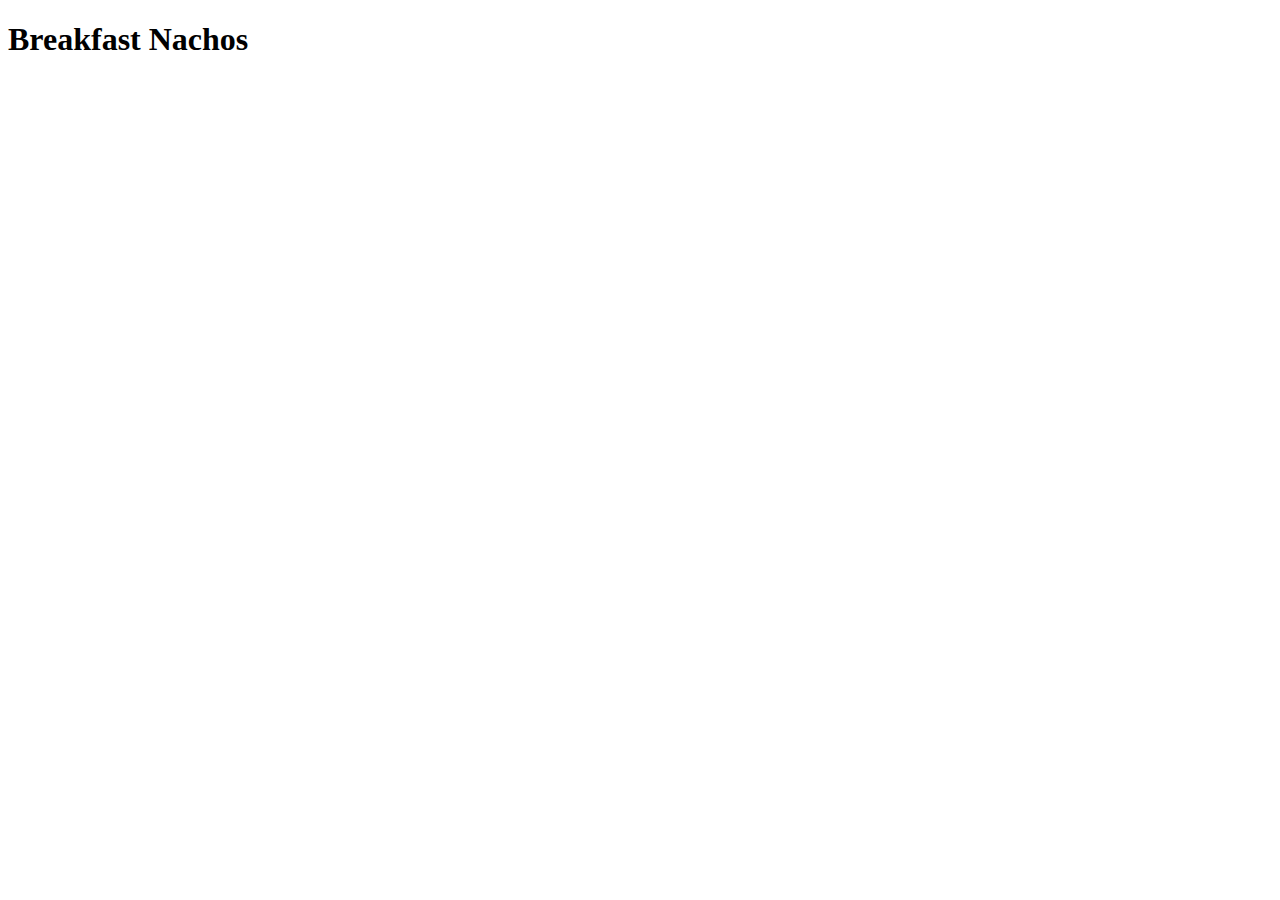
==== recipes/nachos.html @ 6b535eb5 "Created a new folder that will contain the different recipes that I will be creating in this project" ====
<!DOCTYPE html>
<html lang="en">
  <head>
    <meta charset="UTF-8" />
    <meta name="viewport" content="width=device-width, initial-scale=1.0" />
    <title>Breakfast Nachos</title>
  </head>
  <body>
    <h1>Breakfast Nachos</h1>
  </body>
</html>
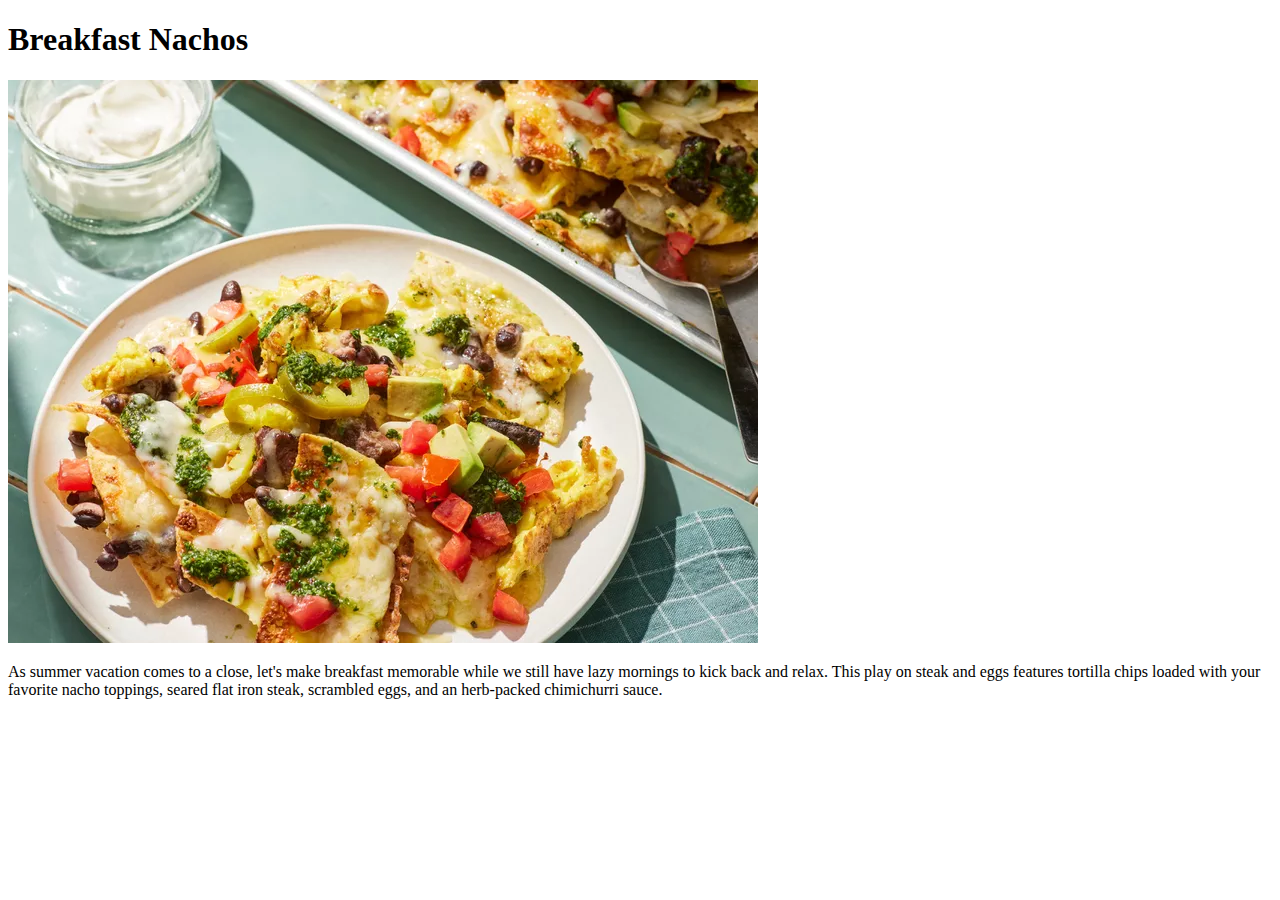
==== commit e5ce1c19: "Added ingredienrs and steps to follow to the recipe." ====
--- a/recipes/nachos.html
+++ b/recipes/nachos.html
@@ -7,5 +7,13 @@
   </head>
   <body>
     <h1>Breakfast Nachos</h1>
+    <img src="/recipes/Images/nachos.jpg" alt="An image of a finished Nachos" />
+    <p>
+      As summer vacation comes to a close, let's make breakfast memorable while
+      we still have lazy mornings to kick back and relax. This play on steak and
+      eggs features tortilla chips loaded with your favorite nacho toppings,
+      seared flat iron steak, scrambled eggs, and an herb-packed chimichurri
+      sauce.
+    </p>
   </body>
 </html>
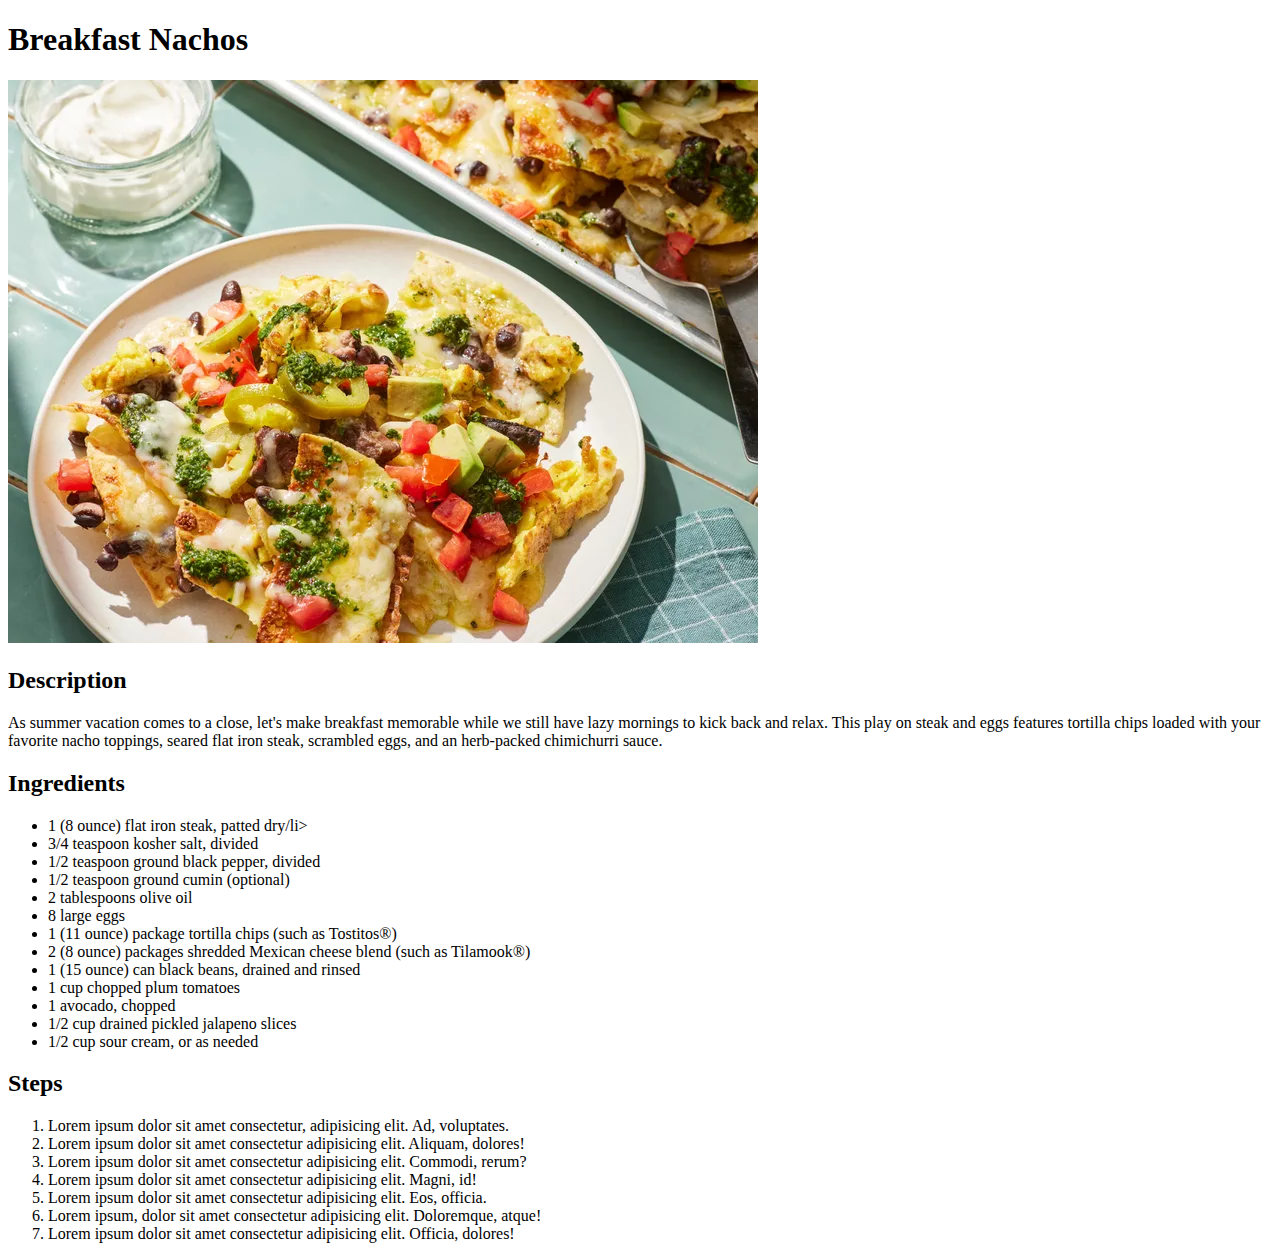
==== commit 15dc4e90: "Added the list of the other pages to index.html" ====
--- a/recipes/nachos.html
+++ b/recipes/nachos.html
@@ -8,6 +8,8 @@
   <body>
     <h1>Breakfast Nachos</h1>
     <img src="/recipes/Images/nachos.jpg" alt="An image of a finished Nachos" />
+
+    <h2>Description</h2>
     <p>
       As summer vacation comes to a close, let's make breakfast memorable while
       we still have lazy mornings to kick back and relax. This play on steak and
@@ -15,5 +17,53 @@
       seared flat iron steak, scrambled eggs, and an herb-packed chimichurri
       sauce.
     </p>
+
+    <h2>Ingredients</h2>
+    <ul>
+      <li>1 (8 ounce) flat iron steak, patted dry/li></li>
+      <li>3/4 teaspoon kosher salt, divided</li>
+      <li>1/2 teaspoon ground black pepper, divided</li>
+      <li>1/2 teaspoon ground cumin (optional)</li>
+      <li>2 tablespoons olive oil</li>
+      <li>8 large eggs</li>
+      <li>1 (11 ounce) package tortilla chips (such as Tostitos®)</li>
+      <li>
+        2 (8 ounce) packages shredded Mexican cheese blend (such as Tilamook®)
+      </li>
+      <li>1 (15 ounce) can black beans, drained and rinsed</li>
+      <li>1 cup chopped plum tomatoes</li>
+      <li>1 avocado, chopped</li>
+      <li>1/2 cup drained pickled jalapeno slices</li>
+      <li>1/2 cup sour cream, or as needed</li>
+    </ul>
+
+    <h2>Steps</h2>
+    <ol>
+      <li>
+        Lorem ipsum dolor sit amet consectetur, adipisicing elit. Ad,
+        voluptates.
+      </li>
+      <li>
+        Lorem ipsum dolor sit amet consectetur adipisicing elit. Aliquam,
+        dolores!
+      </li>
+      <li>
+        Lorem ipsum dolor sit amet consectetur adipisicing elit. Commodi, rerum?
+      </li>
+      <li>
+        Lorem ipsum dolor sit amet consectetur adipisicing elit. Magni, id!
+      </li>
+      <li>
+        Lorem ipsum dolor sit amet consectetur adipisicing elit. Eos, officia.
+      </li>
+      <li>
+        Lorem ipsum, dolor sit amet consectetur adipisicing elit. Doloremque,
+        atque!
+      </li>
+      <li>
+        Lorem ipsum dolor sit amet consectetur adipisicing elit. Officia,
+        dolores!
+      </li>
+    </ol>
   </body>
 </html>
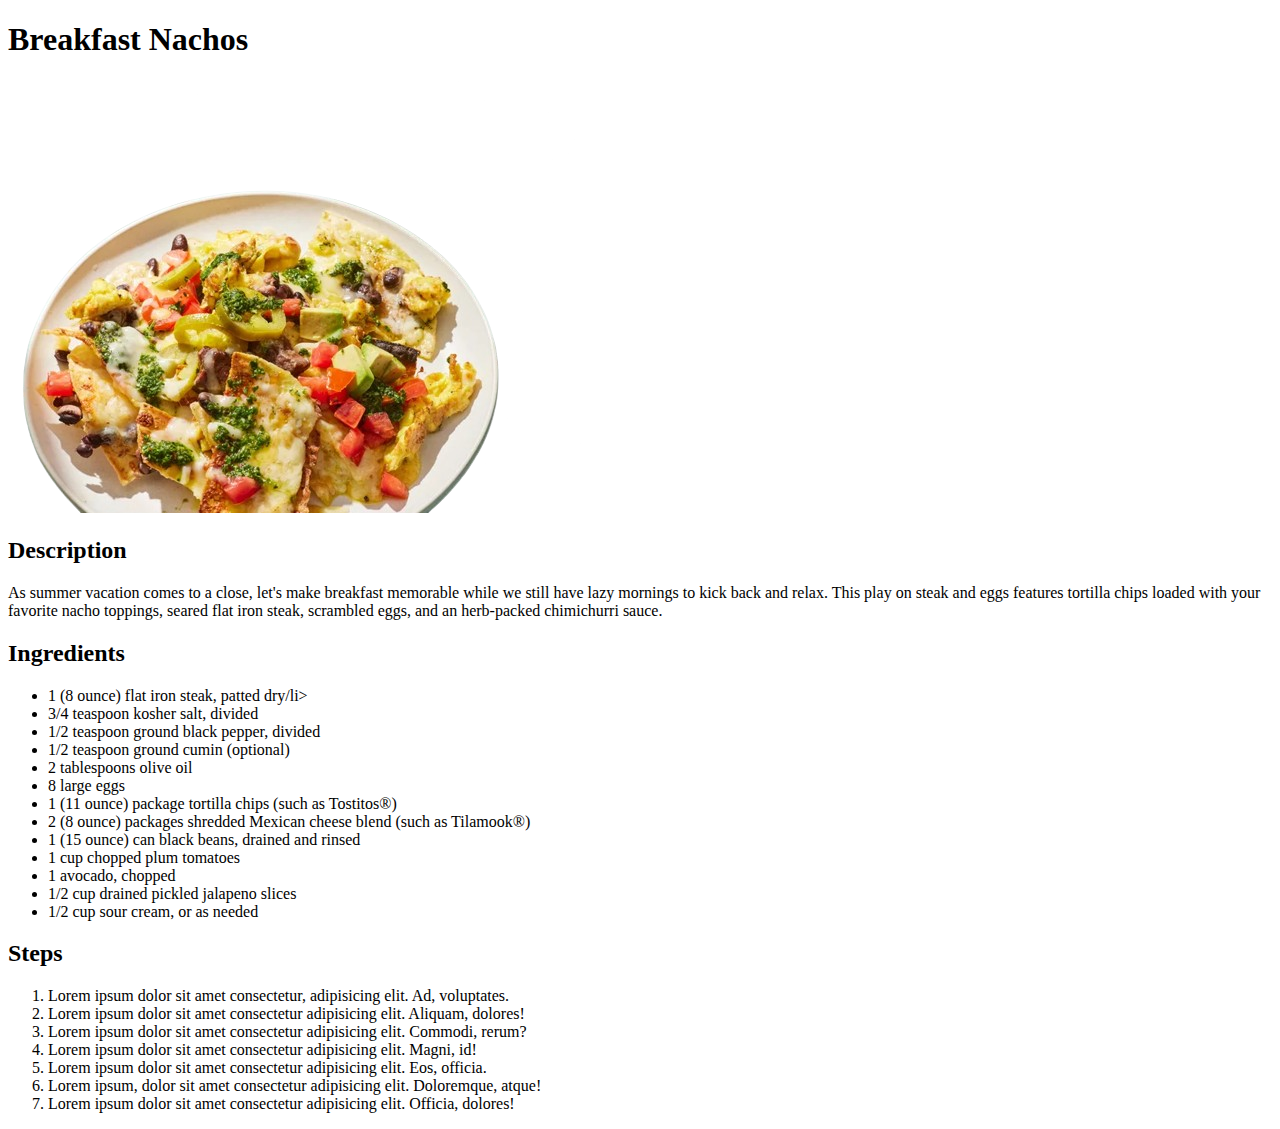
==== commit 7854bd11: "Changed image source for the images replaced." ====
--- a/recipes/nachos.html
+++ b/recipes/nachos.html
@@ -4,10 +4,11 @@
     <meta charset="UTF-8" />
     <meta name="viewport" content="width=device-width, initial-scale=1.0" />
     <title>Breakfast Nachos</title>
+    <link rel="stylesheet" href="style.css" />
   </head>
   <body>
     <h1>Breakfast Nachos</h1>
-    <img src="/recipes/Images/nachos.jpg" alt="An image of a finished Nachos" />
+    <img src="/recipes/Images/nachos.png" alt="An image of a served Nachos" />
 
     <h2>Description</h2>
     <p>
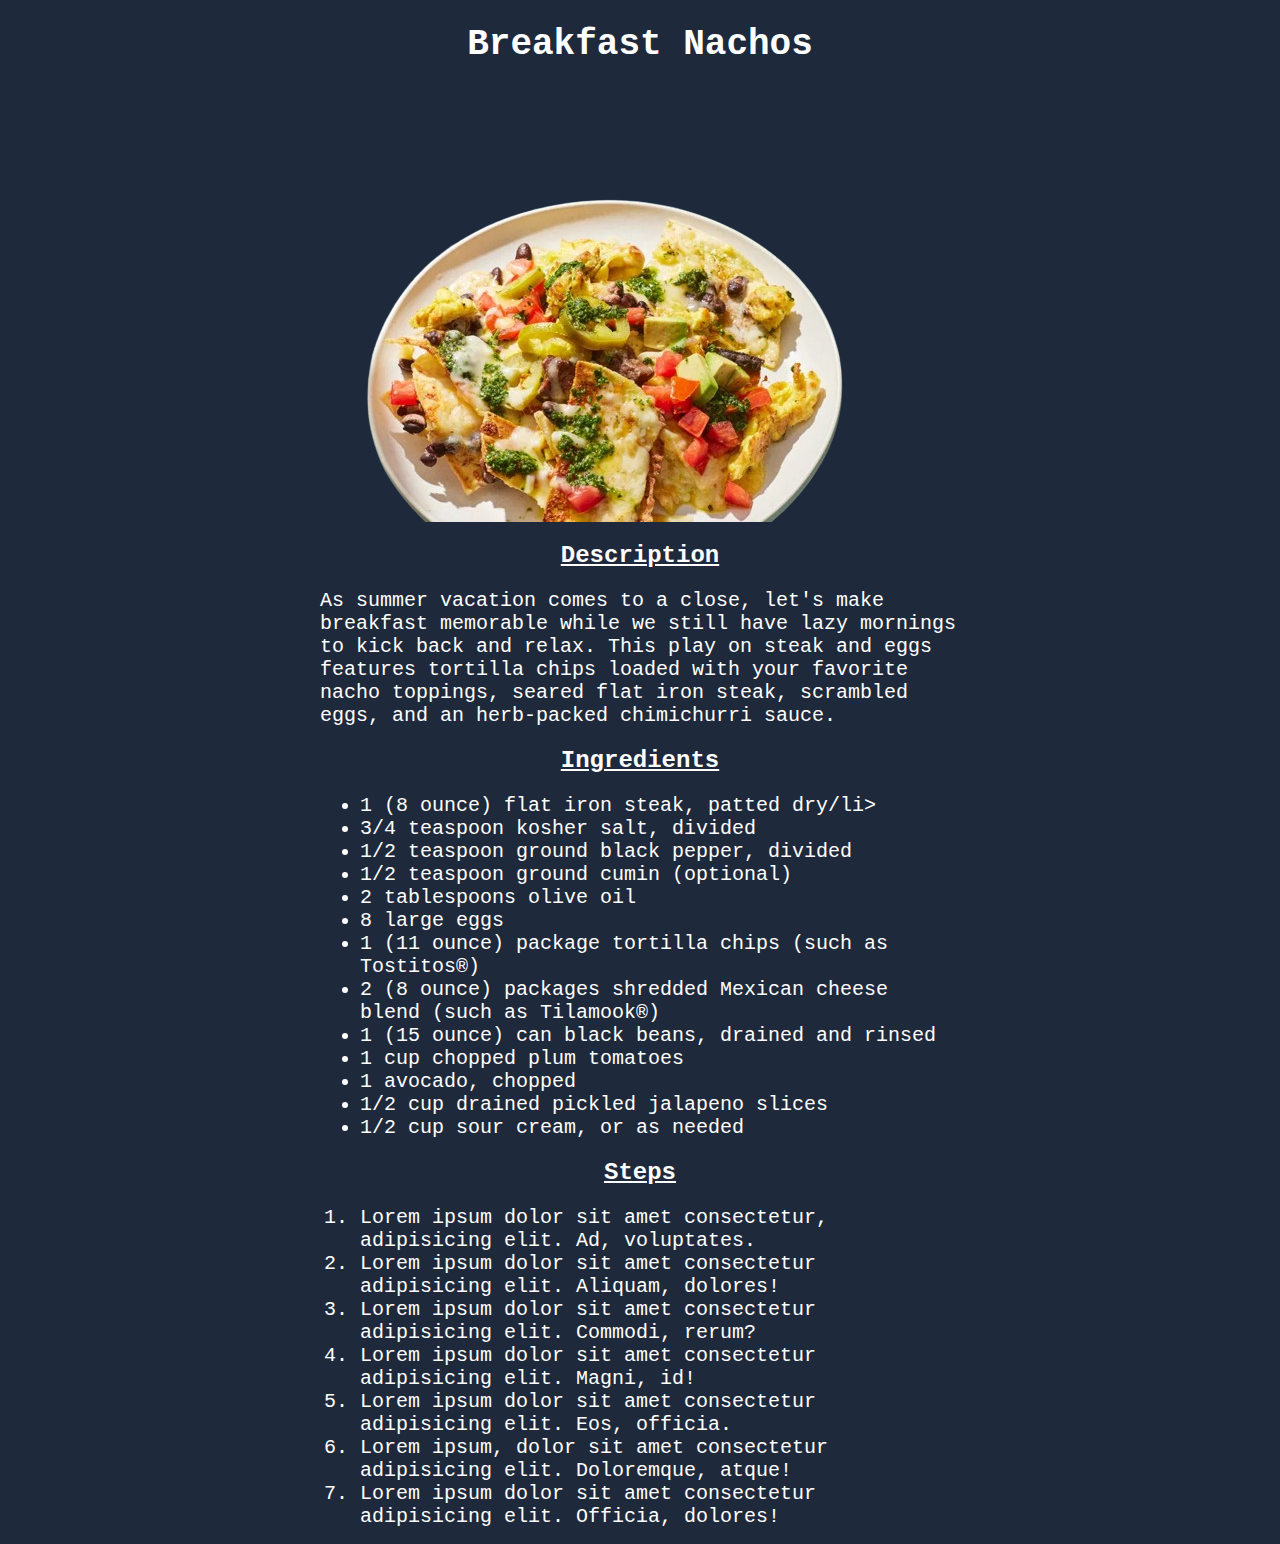
==== commit dde8a0ec: "Worked on the internal recipe pages, both html and css. Changed links to the correct css file." ====
--- a/recipes/nachos.html
+++ b/recipes/nachos.html
@@ -4,7 +4,7 @@
     <meta charset="UTF-8" />
     <meta name="viewport" content="width=device-width, initial-scale=1.0" />
     <title>Breakfast Nachos</title>
-    <link rel="stylesheet" href="style.css" />
+    <link rel="stylesheet" href="styles.css" />
   </head>
   <body>
     <h1>Breakfast Nachos</h1>
--- a/recipes/styles.css
+++ b/recipes/styles.css
@@ -0,0 +1,39 @@
+body {
+  background-color: #1e293b;
+  width: 50vw;
+  display: block;
+  margin-left: auto;
+  margin-right: auto;
+}
+h1 {
+  font-family: "Courier New", Courier, monospace;
+  text-align: center;
+  font-size: 36px;
+  color: white;
+}
+
+img {
+  display: block;
+  margin-left: auto;
+  margin-right: auto;
+}
+
+h2 {
+  color: white;
+  font-family: "Courier New", Courier, monospace;
+  text-align: center;
+  text-decoration: underline;
+}
+
+p {
+  color: white;
+  font-family: "Courier New", Courier, monospace;
+  font-size: 20px;
+}
+
+ul li,
+ol li {
+  font-size: 20px;
+  color: white;
+  font-family: "Courier New", Courier, monospace;
+}
